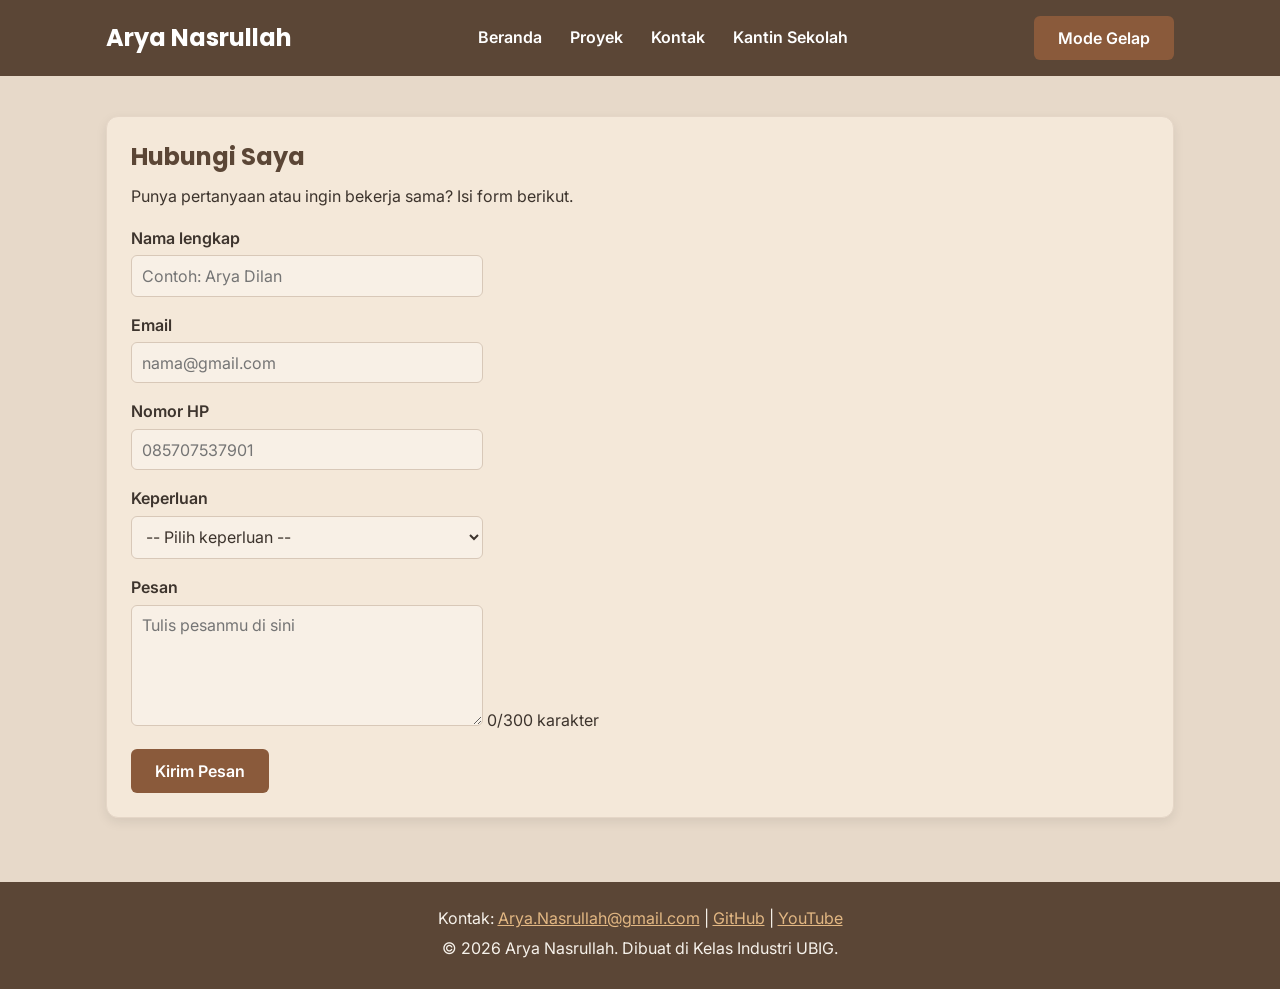
==== Portfolio-Arya/kontak.html @ 3a6948f1 "fix: load GitHub repositories from Arya account Co-authored-by: Copilot <223556219+Copilot@users.nor" ====
<!DOCTYPE html>
<html lang="id">
<head>
  <meta charset="UTF-8">
  <meta name="viewport" content="width=device-width, initial-scale=1.0">
  <title>Arya Nasrullah | Kontak</title>
  <link rel="preconnect" href="https://fonts.googleapis.com">
  <link rel="preconnect" href="https://fonts.gstatic.com" crossorigin>
  <link href="https://fonts.googleapis.com/css2?family=Inter:wght@400;600&family=Poppins:wght@600;700&display=swap" rel="stylesheet">
  <link rel="stylesheet" href="css/style.css">
</head>
<body>
  <header>
    <div class="container navbar">
      <h1>Arya Nasrullah</h1>
      <nav class="menu-laptop">
        <ul>
          <li><a href="index.html">Beranda</a></li>
          <li><a href="proyek.html">Proyek</a></li>
          <li><a href="kontak.html">Kontak</a></li>
          <li><a href="kantinsekolah.html">Kantin Sekolah</a></li>
        </ul>
      </nav>
      <!-- Tantangan: menu ponsel yang bisa dibuka-tutup -->
      <details class="menu-ponsel">
        <summary>Menu</summary>
        <nav>
          <ul>
            <li><a href="index.html">Beranda</a></li>
            <li><a href="proyek.html">Proyek</a></li>
            <li><a href="kontak.html">Kontak</a></li>
            <li><a href="kantinsekolah.html">Kantin Sekolah</a></li>
          </ul>
        </nav>
      </details>
      <button type="button" id="tombol-tema">Mode Gelap</button>
    </div>
  </header>

  <main>
    <div class="container">
      <section class="kartu">
        <h2>Hubungi Saya</h2>
        <p>Punya pertanyaan atau ingin bekerja sama? Isi form berikut.</p>

        <form>
          <p>
            <label for="nama">Nama lengkap</label><br>
            <input type="text" id="nama" name="nama" placeholder="Contoh: Arya Dilan" required>
          </p>
          <p>
            <label for="email">Email</label><br>
            <input type="email" id="email" name="email" placeholder="nama@gmail.com" required>
          </p>
          <p>
            <label for="hp">Nomor HP</label><br>
            <input type="tel" id="hp" name="hp" placeholder="085707537901" required>
          </p>
          <p>
            <label for="keperluan">Keperluan</label><br>
            <select id="keperluan" name="keperluan" required>
              <option value="">-- Pilih keperluan --</option>
              <option value="bertanya">Bertanya</option>
              <option value="kerja-sama">Kerja sama proyek</option>
              <option value="lainnya">Lainnya</option>
            </select>
          </p>
          <p>
            <label for="pesan">Pesan</label><br>
            <textarea id="pesan" name="pesan" rows="5" cols="40" maxlength="300" placeholder="Tulis pesanmu di sini" required></textarea>
            <span id="hitung-karakter" aria-live="polite">0/300 karakter</span>
          </p>
          <button type="submit">Kirim Pesan</button>
        </form>
      </section>
    </div>
  </main>

  <footer>
    <p>Kontak: <a href="mailto:sakkarepwes23@gmail.com">Arya.Nasrullah@gmail.com</a> |
      <a href="https://github.com/portofolio-arya" target="_blank" rel="noopener noreferrer">GitHub</a> |
      <a href="https://www.youtube.com/@AryaNewWebDevelopment" target="_blank">YouTube</a></p>
    <p>&copy; 2026 Arya Nasrullah. Dibuat di Kelas Industri UBIG.</p>
  </footer>
  <script src="js/main.js?v=20261118" defer></script>
</body>
</html>
---- Portfolio-Arya/css/style.css ----
/* Gaya portofolio Arya Nasrullah
   Palet: #5B4636 (utama), #8A5A3B (cokelat), #C89562 (aksen), #E7D9C9 (latar)
   Huruf: Poppins (judul), Inter (isi)
   Tata letak: mobile first, titik ubah 768px (tablet) dan 1024px (laptop) */

/* 1. Reset */
* {
  box-sizing: border-box;
  margin: 0;
}

:root {
  --warna-latar: #E7D9C9;
  --warna-teks: #3D342D;
  --warna-judul: #5B4636;
  --warna-utama: #5B4636;
  --warna-aksen: #8A5A3B;
  --warna-hover: #70452F;
  --warna-kartu: #F4E8D9;
  --warna-kartu-alt: #EBDCCB;
  --warna-garis: #E5D6C7;
  --warna-garis-lunak: #CDB9A5;
  --warna-input: #F8F0E6;
  --warna-input-garis: #D8C8B8;
  --warna-teks-terang: #FFFFFF;
  --warna-footer-teks: #F6F1EA;
  --warna-footer-link: #E2B783;
}

.gelap {
  --warna-latar: #1F2421;
  --warna-teks: #E8E5E0;
  --warna-judul: #F2D1A8;
  --warna-utama: #151A16;
  --warna-aksen: #D49A62;
  --warna-hover: #A66C3D;
  --warna-kartu: #303832;
  --warna-kartu-alt: #363E38;
  --warna-garis: #4D5A50;
  --warna-garis-lunak: #69766B;
  --warna-input: #252B26;
  --warna-input-garis: #59665B;
  --warna-teks-terang: #FFFFFF;
  --warna-footer-teks: #E8E5E0;
  --warna-footer-link: #F2D1A8;
}

img {
  max-width: 100%;
  height: auto;
}

/* 2. Dasar halaman: warna dan huruf */
body {
  font-family: "Inter", Arial, sans-serif;
  font-size: 1rem;
  line-height: 1.6;
  color: var(--warna-teks);
  background-color: var(--warna-latar);
}

h1, h2, h3 {
  font-family: "Poppins", Arial, sans-serif;
  color: var(--warna-judul);
  line-height: 1.3;
}

h2 {
  margin-bottom: 0.75rem;
}

p, ul, ol {
  margin-bottom: 1rem;
}

a {
  color: var(--warna-aksen);
}

/* 3. Wadah, header, dan menu */
.container {
  max-width: 1100px;
  margin: 0 auto;
  padding: 0 1rem;
}

header {
  background-color: var(--warna-utama);
  color: var(--warna-teks-terang);
  padding: 1rem 0;
}

header h1 {
  color: var(--warna-teks-terang);
  font-size: 1.5rem;
}

.navbar {
  display: flex;
  flex-wrap: wrap;
  justify-content: space-between;
  align-items: center;
  gap: 0.5rem;
}

nav ul {
  display: flex;
  gap: 0.25rem;
  padding: 0;
  margin: 0;
  list-style: none;
}

nav a {
  display: inline-block;
  padding: 0.5rem 0.75rem;
  border-radius: 6px;
  color: var(--warna-teks-terang);
  font-weight: 600;
  text-decoration: none;
}

nav a:hover,
nav a:focus-visible {
  background-color: var(--warna-hover);
}

/* Tantangan: menu ponsel buka-tutup dengan details */
.menu-laptop {
  display: none;
}

.menu-ponsel summary {
  padding: 0.5rem 0.75rem;
  border: 1px solid var(--warna-garis-lunak);
  border-radius: 6px;
  font-weight: 600;
  cursor: pointer;
}

.menu-ponsel ul {
  flex-direction: column;
  margin-top: 0.5rem;
}

/* 4. Isi utama, hero, dan kartu */
main {
  padding: 1.5rem 0;
}

.hero {
  display: flex;
  flex-direction: column;
  align-items: center;
  gap: 1.5rem;
  padding: 1rem 0 2rem;
  text-align: center;
}

.hero img {
  width: 180px;
  height: 180px;
  max-width: 100%;
  object-fit: cover;
  border: 4px solid var(--warna-aksen);
  border-radius: 50%;
}

.hero h2 {
  font-size: 2rem;
}

.tombol {
  display: inline-block;
  padding: 0.75rem 1.5rem;
  border-radius: 6px;
  background-color: var(--warna-aksen);
  color: var(--warna-teks-terang);
  font-weight: 600;
  text-decoration: none;
}

.kartu {
  background-color: var(--warna-kartu);
  padding: 1rem;
  margin-bottom: 1.5rem;
  border: 1px solid var(--warna-garis);
  border-radius: 12px;
  box-shadow: 0 4px 12px rgba(0, 0, 0, 0.08);
}

.kartu:hover {
  border-color: var(--warna-garis-lunak);
}

.daftar-kartu {
  display: flex;
  flex-wrap: wrap;
  gap: 1.5rem;
  margin-bottom: 1.5rem;
}

.daftar-kartu .kartu {
  flex: 1 1 280px;
  margin-bottom: 0;
}

.galeri-proyek {
  display: grid;
  grid-template-columns: repeat(auto-fit, minmax(min(100%, 320px), 1fr));
  align-items: stretch;
}

.galeri-proyek .kartu {
  min-width: 0;
}

.galeri-proyek .kartu img {
  width: 100%;
  max-height: 360px;
  object-fit: contain;
  background-color: var(--warna-kartu-alt);
}

.daftar-kartu .kartu:nth-child(even) {
  background-color: var(--warna-kartu-alt);
}

article img {
  border-radius: 8px;
  border: 1px solid var(--warna-garis);
}

/* 5. Tabel */
table {
  border-collapse: collapse;
}

caption {
  font-weight: 600;
  text-align: left;
  margin-bottom: 0.5rem;
}

th, td {
  border: 1px solid var(--warna-garis);
  padding: 0.5rem 0.75rem;
  text-align: left;
}

th {
  background-color: var(--warna-utama);
  color: var(--warna-teks-terang);
}

tbody tr:nth-child(even) {
  background-color: var(--warna-kartu-alt);
}

/* 6. Form */
label {
  font-weight: 600;
}

input, select, textarea {
  width: 100%;
  max-width: 22rem;
  padding: 0.6rem;
  margin-top: 0.25rem;
  background-color: var(--warna-input);
  color: var(--warna-teks);
  border: 1px solid var(--warna-input-garis);
  border-radius: 6px;
  font-family: inherit;
  font-size: 1rem;
}

input:focus, select:focus, textarea:focus {
  border-color: var(--warna-aksen);
}

button {
  padding: 0.75rem 1.5rem;
  border: none;
  border-radius: 6px;
  background-color: var(--warna-aksen);
  color: var(--warna-teks-terang);
  font-family: inherit;
  font-size: 1rem;
  font-weight: 600;
  cursor: pointer;
}

button:hover,
button:focus-visible,
.tombol:hover,
.tombol:focus-visible {
  background-color: var(--warna-hover);
}

.filter {
  display: flex;
  flex-wrap: wrap;
  gap: 0.5rem;
  margin-bottom: 1rem;
}

.tombol-filter {
  padding: 0.5rem 1rem;
  border: 2px solid var(--warna-garis);
  background-color: var(--warna-kartu);
  color: var(--warna-judul);
}

.tombol-filter.aktif {
  background-color: var(--warna-aksen);
  color: var(--warna-teks-terang);
  border-color: var(--warna-aksen);
}

.label {
  display: inline-block;
  padding: 0.1rem 0.6rem;
  margin-bottom: 0.5rem;
  border-radius: 999px;
  background-color: var(--warna-latar);
  color: var(--warna-judul);
  font-size: 0.85rem;
  font-weight: 600;
}

/* 7. Footer */
footer {
  background-color: var(--warna-utama);
  color: var(--warna-footer-teks);
  text-align: center;
  padding: 1.5rem;
}

footer p {
  margin-bottom: 0.25rem;
}

footer a {
  color: var(--warna-footer-link);
}

/* 8. Tablet: lebar layar 768px ke atas */
@media (min-width: 768px) {
  .menu-laptop {
    display: block;
  }

  .menu-ponsel {
    display: none;
  }

  .hero {
    flex-direction: row;
    padding: 2rem 0 3rem;
    text-align: left;
  }

  .kartu {
    padding: 1.5rem;
  }
}

/* 9. Laptop: lebar layar 1024px ke atas */
@media (min-width: 1024px) {
  main {
    padding: 2.5rem 0;
  }

  .hero {
    gap: 3rem;
  }

  .hero h2 {
    font-size: 2.75rem;
  }
}
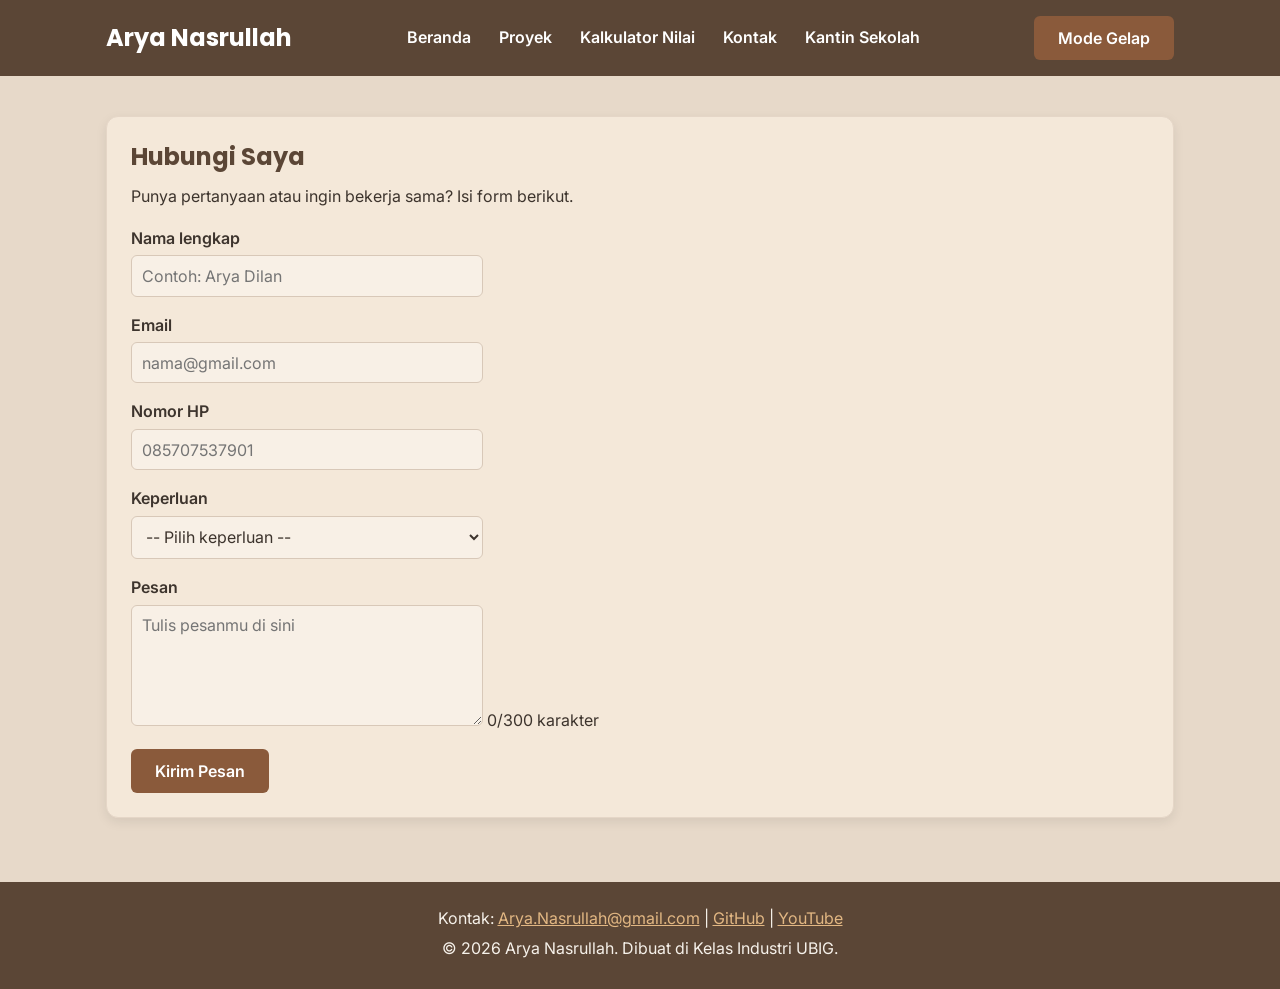
==== commit 012cd05d: "feat: add Arya grade calculator project Co-authored-by: Copilot <223556219+Copilot@users.noreply.git" ====
--- a/Portfolio-Arya/kontak.html
+++ b/Portfolio-Arya/kontak.html
@@ -4,6 +4,7 @@
   <meta charset="UTF-8">
   <meta name="viewport" content="width=device-width, initial-scale=1.0">
   <title>Arya Nasrullah | Kontak</title>
+  <link rel="icon" href="arya-profile.jpeg" type="image/jpeg">
   <link rel="preconnect" href="https://fonts.googleapis.com">
   <link rel="preconnect" href="https://fonts.gstatic.com" crossorigin>
   <link href="https://fonts.googleapis.com/css2?family=Inter:wght@400;600&family=Poppins:wght@600;700&display=swap" rel="stylesheet">
@@ -17,6 +18,7 @@
         <ul>
           <li><a href="index.html">Beranda</a></li>
           <li><a href="proyek.html">Proyek</a></li>
+          <li><a href="kalkulator.html">Kalkulator Nilai</a></li>
           <li><a href="kontak.html">Kontak</a></li>
           <li><a href="kantinsekolah.html">Kantin Sekolah</a></li>
         </ul>
@@ -28,6 +30,7 @@
           <ul>
             <li><a href="index.html">Beranda</a></li>
             <li><a href="proyek.html">Proyek</a></li>
+            <li><a href="kalkulator.html">Kalkulator Nilai</a></li>
             <li><a href="kontak.html">Kontak</a></li>
             <li><a href="kantinsekolah.html">Kantin Sekolah</a></li>
           </ul>
@@ -82,6 +85,6 @@
       <a href="https://www.youtube.com/@AryaNewWebDevelopment" target="_blank">YouTube</a></p>
     <p>&copy; 2026 Arya Nasrullah. Dibuat di Kelas Industri UBIG.</p>
   </footer>
-  <script src="js/main.js?v=20261118" defer></script>
+  <script src="js/main.js?v=20261118b" defer></script>
 </body>
 </html>
